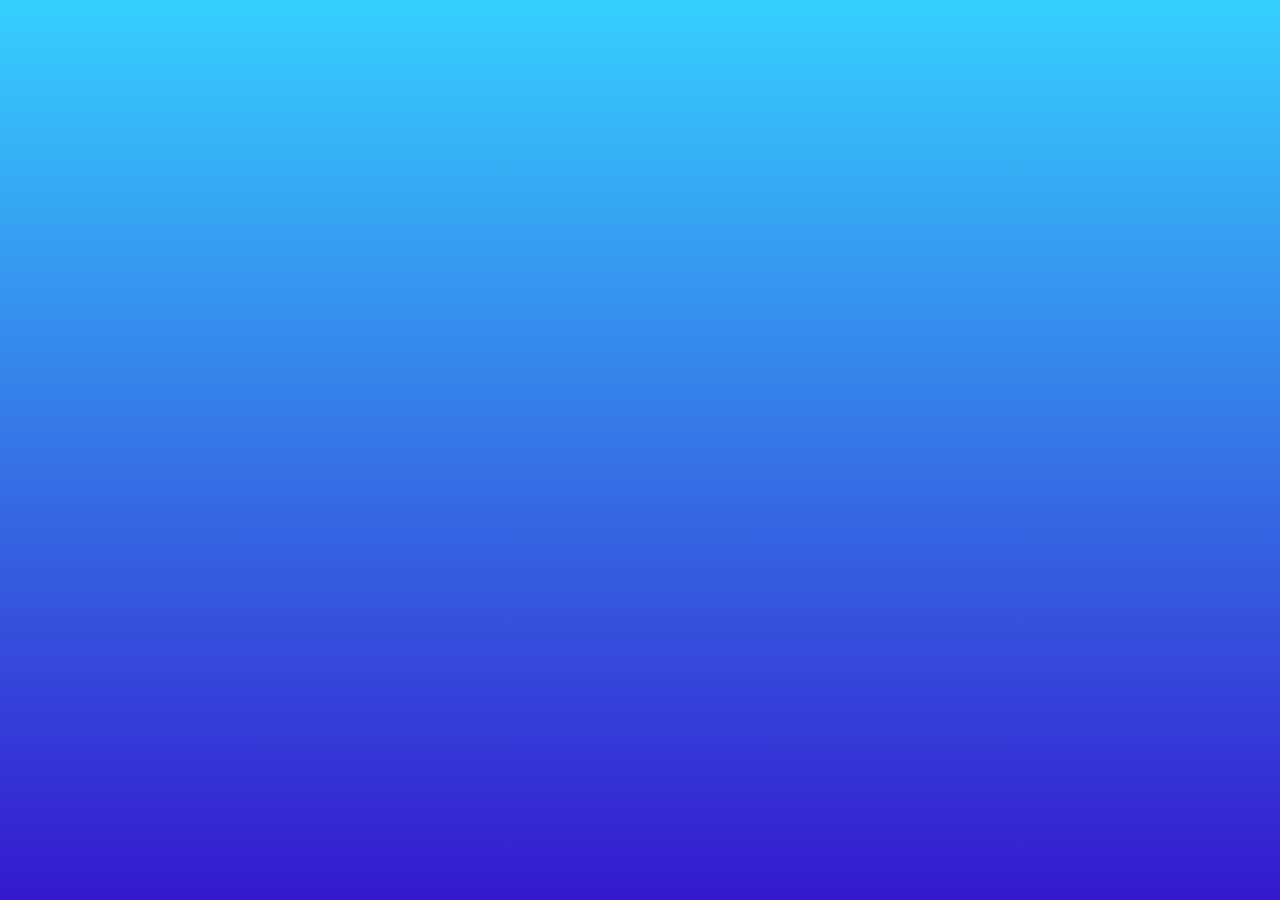
==== index.html @ 8ca22e55 "update" ====
<!DOCTYPE html>
<html lang="en">
<head>
    <meta charset="UTF-8">
    <meta http-equiv="X-UA-Compatible" content="IE=edge">
    <meta name="viewport" content="width=device-width, initial-scale=1.0">
    <title>Fish</title>
    <link rel="stylesheet" href="stylesheet.css">
</head>
<body onload="start()">
    <div id="Fish">
        <canvas id="aquarium"></canvas>
    </div>
</body>
<script src="fish.js"></script>
</html>
---- stylesheet.css ----
html, body {
    margin: 0;
    height: 100%;
}

#aquarium {
    background: linear-gradient(rgb(54, 208, 255),rgb(52, 25, 206));
    margin: 0;
    height: 100%;
}

#Fish {
    margin: 0;
    height: 100%;
}
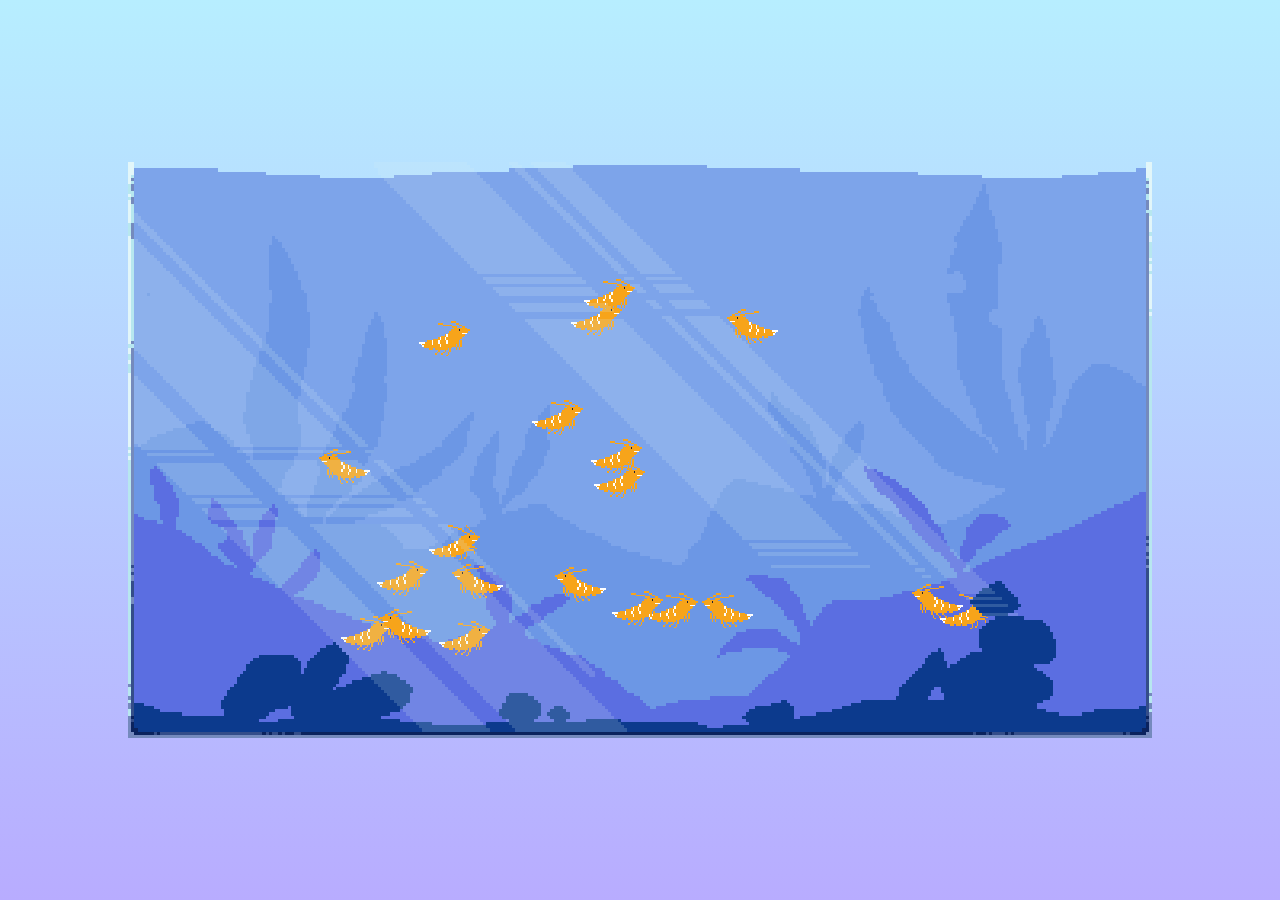
==== commit ef7bc681: "added tank" ====
--- a/index.html
+++ b/index.html
@@ -8,9 +8,24 @@
     <link rel="stylesheet" href="stylesheet.css">
 </head>
 <body onload="start()">
-    <div id="Fish">
+
+    <div id="to-load">
+        <img src="images/shrimp.png" id="shrimp">
+        <img src="images/shrimpR.png" id="shrimpR">
+        <img src="images/shrimpSwim.png" id="shrimpSwim">
+        <img src="images/shrimpSwimR.png" id="shrimpSwimR">
+    </div>
+
+    <div class="frame" id="tank"></div>
+    <div class="frame" id="Fish">
         <canvas id="aquarium"></canvas>
     </div>
+    <div class="frame" id="FishBack">
+        <canvas id="aquariumBack"></canvas>
+    </div>
+    <div class="frame" id="rocks"></div>
+
+    <div class="frame" id="glass"></div>
 </body>
 <script src="fish.js"></script>
 </html>--- a/stylesheet.css
+++ b/stylesheet.css
@@ -1,16 +1,66 @@
 html, body {
     margin: 0;
     height: 100%;
+    width: 100%;
+    padding: none;
+    overflow: hidden;
+
+    background: linear-gradient(rgb(183, 238, 255),rgb(184, 172, 255));
+    z-index: -1;
 }
 
-#aquarium {
-    background: linear-gradient(rgb(54, 208, 255),rgb(52, 25, 206));
-    margin: 0;
-    height: 100%;
+.frame {
+    position: fixed;
+    aspect-ratio: 16/9;
+    width: 80%;
+    height: auto;
+
+    left: 50%;
+    top: 50%;
+    transform: translate(-50%, -50%);
+    /* border: 3px solid; */
+    font-size: 1.5vw;
+    /* border-radius: 5px; */
+    z-index: 10;
+
+    min-width: 500px;
 }
 
-#Fish {
-    margin: 0;
-    height: 100%;
+#tank {
+    background-image: url('tank.gif');
+    background-size:contain;
+    image-rendering: pixelated;
+
+    z-index: 1;
 }
 
+#FishBack {
+    /* background-color: aqua; */
+    z-index: 8;
+}
+
+#glass {
+    background-image: url('images/glass.png');
+    background-size: contain;
+    image-rendering: pixelated;
+    z-index: 10;
+    pointer-events: none;
+}
+
+#rocks {
+    background-image: url('images/rocks.png');
+    background-repeat: none;
+    background-size: cover;
+    z-index: 9;
+    image-rendering: pixelated;
+    pointer-events: none;
+}
+
+canvas {
+    position: fixed;
+    image-rendering: pixelated;
+}
+
+#to-load {
+    display: none;
+}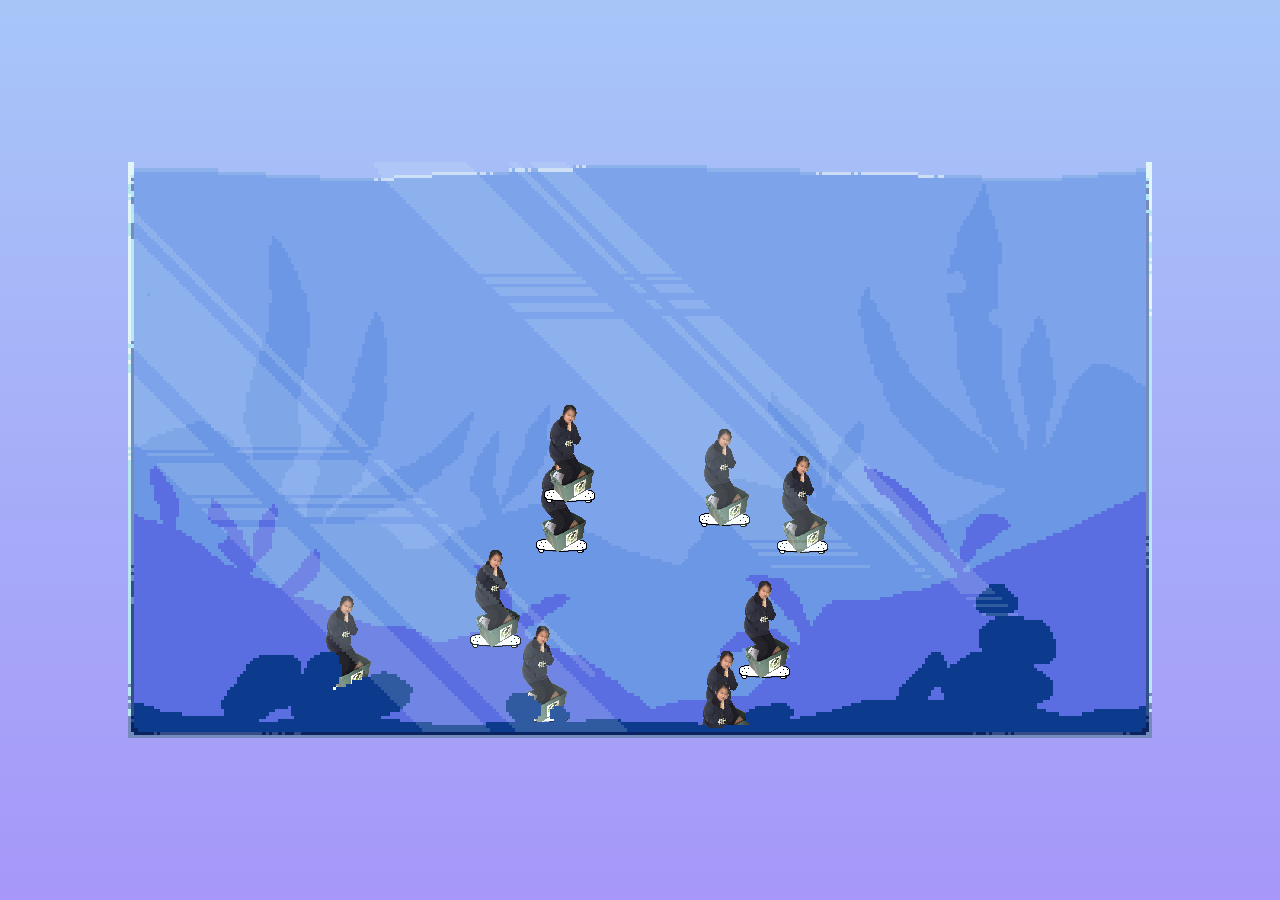
==== commit 720e4903: "changed some things" ====
--- a/index.html
+++ b/index.html
@@ -4,16 +4,18 @@
     <meta charset="UTF-8">
     <meta http-equiv="X-UA-Compatible" content="IE=edge">
     <meta name="viewport" content="width=device-width, initial-scale=1.0">
-    <title>Fish</title>
+    <title>Shrimp</title>
     <link rel="stylesheet" href="stylesheet.css">
+    <link rel="icon" tyoe="png" href="images/shrimpCon.png">
 </head>
 <body onload="start()">
 
     <div id="to-load">
-        <img src="images/shrimp.png" id="shrimp">
-        <img src="images/shrimpR.png" id="shrimpR">
-        <img src="images/shrimpSwim.png" id="shrimpSwim">
-        <img src="images/shrimpSwimR.png" id="shrimpSwimR">
+        <img src="images/img.png" id="shrimp">
+        <img src="images/img.png" id="shrimpIdle">
+        <img src="images/img.png" id="shrimpR">
+        <img src="images/img.png" id="shrimpSwim">
+        <img src="images/img.png" id="shrimpSwimR">
     </div>
 
     <div class="frame" id="tank"></div>
--- a/stylesheet.css
+++ b/stylesheet.css
@@ -5,7 +5,7 @@
     padding: none;
     overflow: hidden;
 
-    background: linear-gradient(rgb(183, 238, 255),rgb(184, 172, 255));
+    background: linear-gradient(rgb(167, 198, 248),rgb(166, 151, 249));
     z-index: -1;
 }
 
